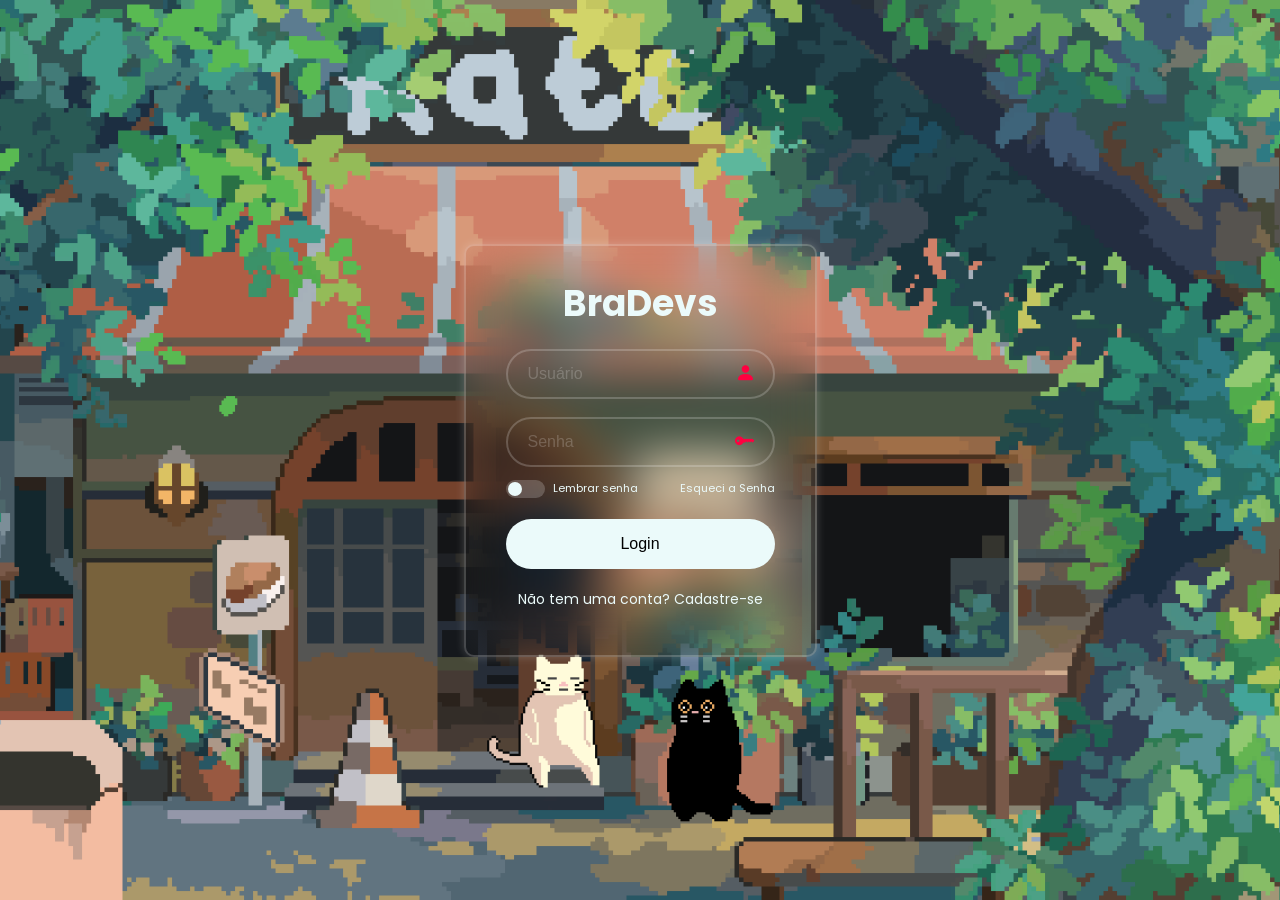
==== index.html @ 07824e7a "Organizado toda a ESTRUTURA de pastas/arquivos e LÓGICA" ====
<!DOCTYPE html>
<html lang="pt-BR">

    <head>
        <meta charset="UTF-8">
        <meta name="viewport" content="width=device-width, initial-scale=1.0">
        <title>BraDevs | Login</title>

        <link rel="stylesheet" href="./assets/css/pages/index/index.css">
        <link rel="stylesheet" href="https://cdn.jsdelivr.net/npm/bootstrap-icons@1.13.1/font/bootstrap-icons.min.css">
    </head>

    <body>
        <main class="container">

           <form>
                <h1>BraDevs</h1>

                <div class="input-box">
                    <input placeholder="Usuário" type="email">
                    <i class="bi bi-person-fill"></i>
                </div>

                <div class="input-box">
                    <input placeholder="Senha" type="password">
                    <i class="bi bi-key-fill"></i>
                </div>

                <div class="remember-forgot">
                    <label class="switch">
                        <input type="checkbox"><span class="slider"></span>
                        <span class="switch-text">Lembrar senha</span>
                    </label>

                    <a class="forgot-text" href="#">Esqueci a Senha</a>
                </div>

                <button class="login" type="submit">Login</button>

                <div class="register-link">
                    <p>
                        Não tem uma conta? 
                        <a class="register-text" href="signup.html">Cadastre-se</a>
                    </p>
                </div>

           </form>

        </main>
    </body>
</html>
---- assets/css/pages/index/index.css ----
@import url('../../global/global.css');

.remember-forgot {
    display: flex;
    justify-content: space-between;
    align-items: center;
    margin: -5px 0 5px;
    font-size: 11px;
}

.switch {
    display: flex;
    align-items: center;
    cursor: pointer;
    white-space: nowrap;
    gap: 8px;
}

.switch input {
    display: none;
}

.switch-text {
    white-space: nowrap;
}

.slider {
    width: 42%;
    height: 18px;
    border-radius: 20px;
    position: relative;
    flex-shrink: 0;
    background: var(--cor-cinza);
    transition: 0.3s;
}

.slider::before {
    content: "";
    width: 14px;
    height: 14px;
    left: 2px;
    top: 2px;
    border-radius: 50%;
    background: var(--cor-branco);
    position: absolute;
    transition: 0.3s;
}

.switch input:checked + .slider {
    background: var(--cor-primario);
}

.switch input:checked + .slider::before {
    transform: translateX(18px);
}

.remember-forgot a {
    color: var(--cor-branco);
}

.forgot-text {
    text-decoration: none;
    position: relative;
}

.forgot-text::after {
    content: "";
    width: 0;
    height: 2px;
    left: 0;
    bottom: -2px;
    color: var(--cor-primario);
    background: currentColor;
    position: absolute;
    transition: width 0.3s ease;
}

.forgot-text:hover:after {
    width: 100%;
}

.login {
    width: 100%;
    height: 50px;
    font-size: 16px;
    margin-top: 16px;
    border: none;
    border-radius: 40px;
    cursor: pointer;
    background-color: var(--cor-branco);
    box-shadow: 0 0 10x var(--cor-cinza);
    transition: 0.5s ease;
}

.login:hover {
    font-size: 17px;
    background-color: var(--cor-primario);
    box-shadow: 0 8px 25px var(--cor-primario-brilho);
    transform: translateY(-3px) scale(1.02);
}

.register-link {
    text-align: center;
    font-size: 14px;
    margin: 20px 0 15px;
}

.register-link a {
    color: var(--cor-branco);
    font-weight: 600px;
}

.register-text {
    text-decoration: none;
    position: relative;
}

.register-text::after {
    content: "";
    width: 0;
    height: 2px;
    left: 0;
    bottom: -2px;
    color: var(--cor-primario);
    background: currentColor;
    position: absolute;
    transition: width 0.3s ease;
}

.register-text:hover::after {
    width: 100%;
}
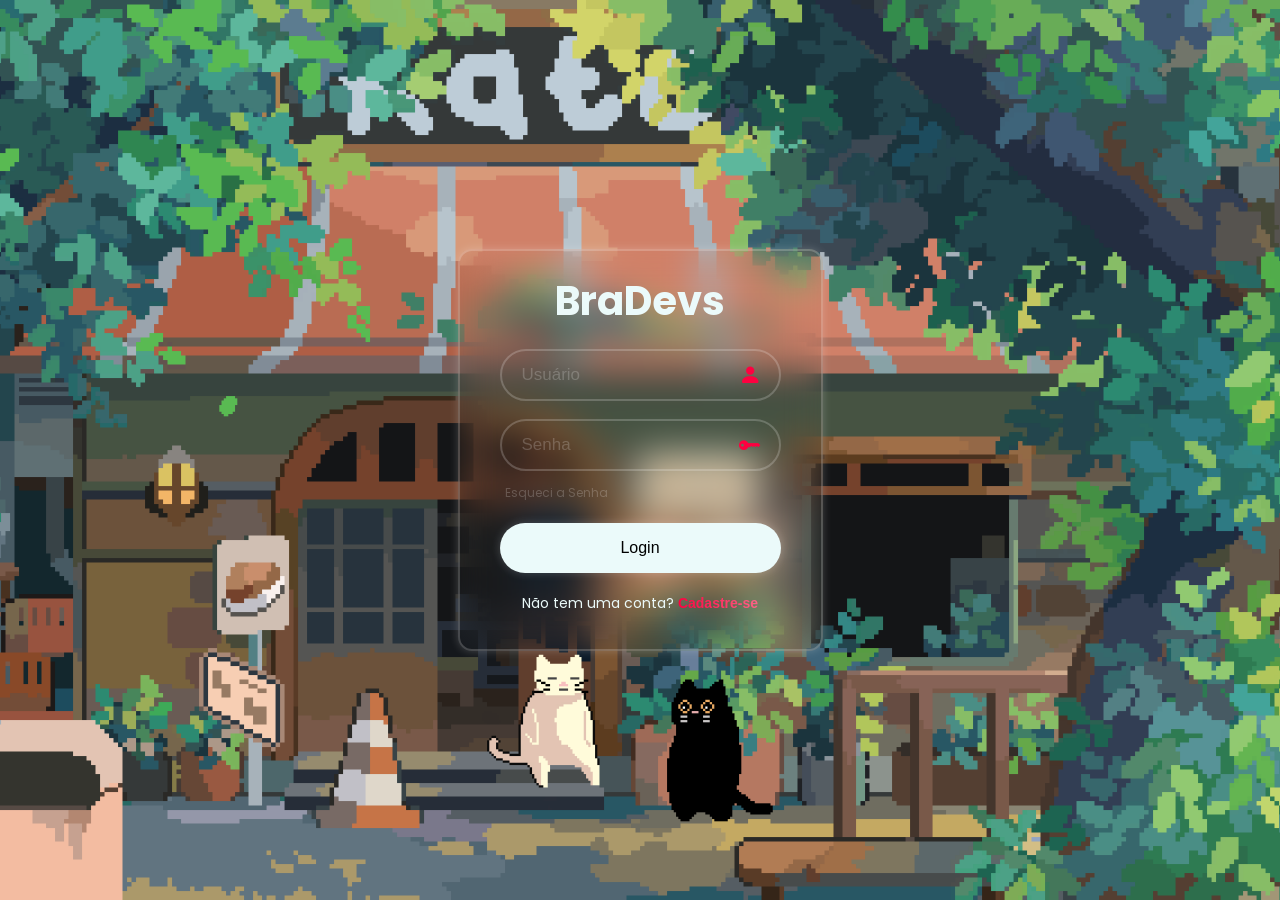
==== commit a2208adf: "Retirado a versão para MOBILE, adicionado novas features" ====
--- a/index.html
+++ b/index.html
@@ -26,12 +26,7 @@
                     <i class="bi bi-key-fill"></i>
                 </div>
 
-                <div class="remember-forgot">
-                    <label class="switch">
-                        <input type="checkbox"><span class="slider"></span>
-                        <span class="switch-text">Lembrar senha</span>
-                    </label>
-
+                <div class="below-label">
                     <a class="forgot-text" href="#">Esqueci a Senha</a>
                 </div>
 
--- a/assets/css/pages/index/index.css
+++ b/assets/css/pages/index/index.css
@@ -1,66 +1,22 @@
 @import url('../../global/global.css');
 
-.remember-forgot {
+.below-label {
     display: flex;
-    justify-content: space-between;
+    justify-content: left;
     align-items: center;
-    margin: -5px 0 5px;
-    font-size: 11px;
-}
-
-.switch {
-    display: flex;
-    align-items: center;
-    cursor: pointer;
-    white-space: nowrap;
-    gap: 8px;
-}
-
-.switch input {
-    display: none;
-}
-
-.switch-text {
-    white-space: nowrap;
-}
-
-.slider {
-    width: 42%;
-    height: 18px;
-    border-radius: 20px;
-    position: relative;
-    flex-shrink: 0;
-    background: var(--cor-cinza);
-    transition: 0.3s;
-}
-
-.slider::before {
-    content: "";
-    width: 14px;
-    height: 14px;
-    left: 2px;
-    top: 2px;
-    border-radius: 50%;
-    background: var(--cor-branco);
-    position: absolute;
-    transition: 0.3s;
-}
-
-.switch input:checked + .slider {
-    background: var(--cor-primario);
-}
-
-.switch input:checked + .slider::before {
-    transform: translateX(18px);
-}
-
-.remember-forgot a {
-    color: var(--cor-branco);
+    margin: -5px 0 5px 5px;
+    font-size: 12px;
 }
 
 .forgot-text {
+    color: var(--cor-cinza);
     text-decoration: none;
     position: relative;
+    transition: 0.70s ease;
+}
+
+.forgot-text:hover {
+    color: var(--cor-branco);
 }
 
 .forgot-text::after {
@@ -88,8 +44,8 @@
     border-radius: 40px;
     cursor: pointer;
     background-color: var(--cor-branco);
-    box-shadow: 0 0 10x var(--cor-cinza);
-    transition: 0.5s ease;
+    box-shadow: 0 0 10px var(--cor-cinza);
+    transition: 0.70s ease;
 }
 
 .login:hover {
@@ -105,14 +61,40 @@
     margin: 20px 0 15px;
 }
 
+.register-text {
+    text-decoration: none;
+    position: relative;
+}
+
 .register-link a {
     color: var(--cor-branco);
-    font-weight: 600px;
+    font-weight: 600;
+    transition: 0.70s ease;
 }
 
 .register-text {
-    text-decoration: none;
-    position: relative;
+    background: linear-gradient(
+        90deg, 
+        var(--cor-primario),
+        var(--cor-secundario),
+        var(--cor-primario)
+    );
+
+    background-size: 200% 100%;
+    background-position: 0% 50%;
+    -webkit-background-clip: text;
+    background-clip: text;
+    -webkit-text-fill-color: transparent;
+    animation: anima 2s linear infinite;
+}
+
+@keyframes anima {
+    from {
+        background-position: 0% 50%;
+    }
+    to{
+        background-position: 200% 50%;
+    }
 }
 
 .register-text::after {
@@ -129,6 +111,4 @@
 
 .register-text:hover::after {
     width: 100%;
-}
-
-
+}
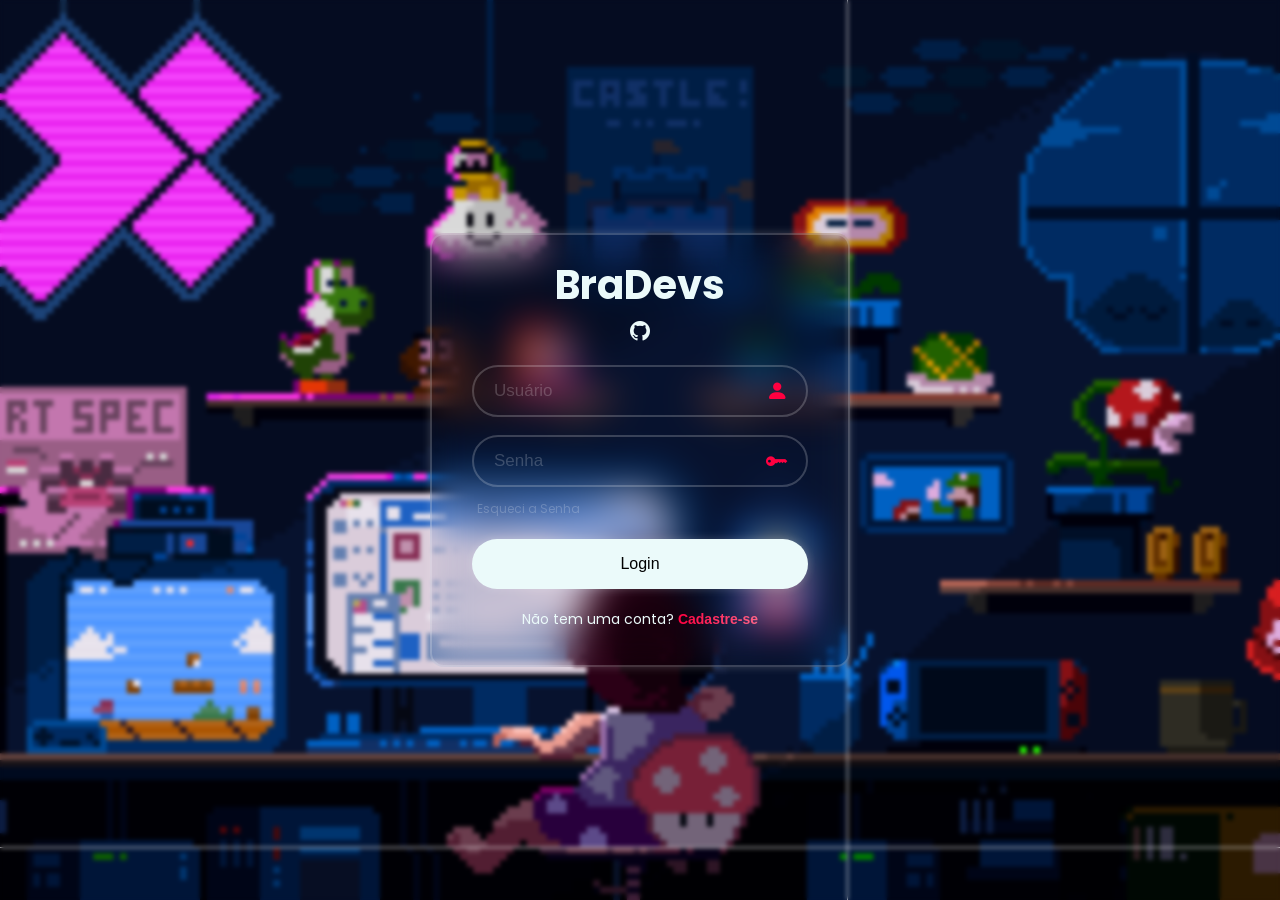
==== commit 6590e7f6: "Adicionado Animações, backgrounds, icones e um novo visual" ====
--- a/index.html
+++ b/index.html
@@ -11,10 +11,18 @@
     </head>
 
     <body>
+        <div class="background"></div>
+        <div class="background-blur"></div>
+
         <main class="container">
-
            <form>
                 <h1>BraDevs</h1>
+                
+                <div class="icons">
+                    <a href="https://github.com/Tokizao" target="_blank" class="git-hub">
+                        <i class="bi bi-github"></i>
+                    </a>
+                </div>
 
                 <div class="input-box">
                     <input placeholder="Usuário" type="email">
@@ -38,9 +46,7 @@
                         <a class="register-text" href="signup.html">Cadastre-se</a>
                     </p>
                 </div>
-
            </form>
-
         </main>
     </body>
 </html>
--- a/assets/css/pages/index/index.css
+++ b/assets/css/pages/index/index.css
@@ -28,7 +28,7 @@
     color: var(--cor-primario);
     background: currentColor;
     position: absolute;
-    transition: width 0.3s ease;
+    transition: width 0.4s ease;
 }
 
 .forgot-text:hover:after {
@@ -49,27 +49,33 @@
 }
 
 .login:hover {
-    font-size: 17px;
+    font-size: 17px; 
     background-color: var(--cor-primario);
     box-shadow: 0 8px 25px var(--cor-primario-brilho);
     transform: translateY(-3px) scale(1.02);
 }
 
 .register-link {
+    
     text-align: center;
     font-size: 14px;
     margin: 20px 0 15px;
 }
 
+.register-link a {
+    display: inline-block;
+    color: var(--cor-branco);
+    font-weight: 600;
+    transition: 0.70s ease;
+}
+
+.register-link a:hover {
+    font-size: 16px;
+}
+
 .register-text {
     text-decoration: none;
     position: relative;
-}
-
-.register-link a {
-    color: var(--cor-branco);
-    font-weight: 600;
-    transition: 0.70s ease;
 }
 
 .register-text {
@@ -92,7 +98,8 @@
     from {
         background-position: 0% 50%;
     }
-    to{
+
+    to {
         background-position: 200% 50%;
     }
 }
@@ -106,7 +113,7 @@
     color: var(--cor-primario);
     background: currentColor;
     position: absolute;
-    transition: width 0.3s ease;
+    transition: width 0.4s ease;
 }
 
 .register-text:hover::after {
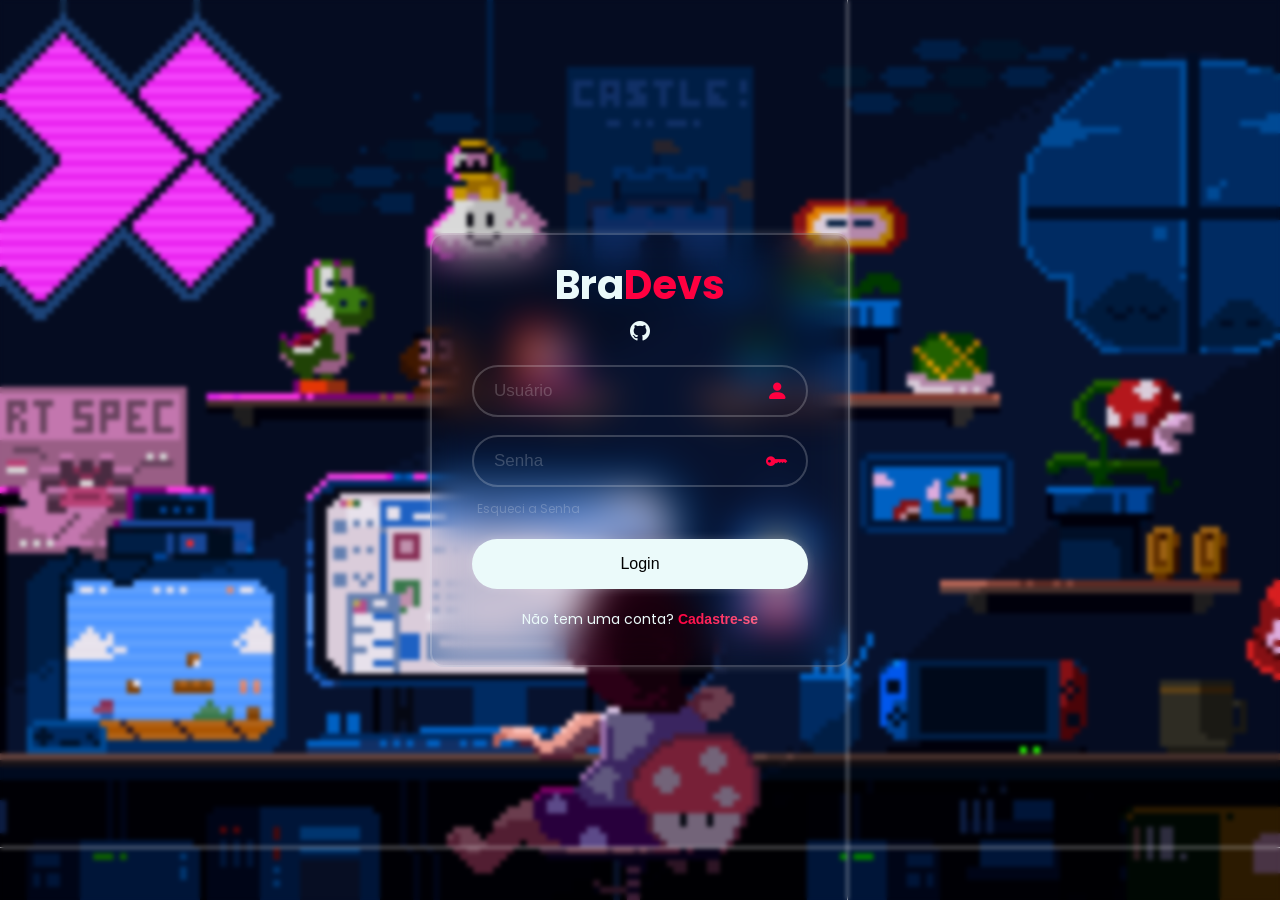
==== commit c4a73980: "Adicionado loading, melhora na estrutura global e inicio da Webpage" ====
--- a/index.html
+++ b/index.html
@@ -14,9 +14,15 @@
         <div class="background"></div>
         <div class="background-blur"></div>
 
+        <div class="page-loader">
+            <div class="loader"></div>
+        </div>
+
         <main class="container">
            <form>
-                <h1>BraDevs</h1>
+                <h1>
+                    Bra<span>Devs</span>
+                </h1>
                 
                 <div class="icons">
                     <a href="https://github.com/Tokizao" target="_blank" class="git-hub">
@@ -48,5 +54,7 @@
                 </div>
            </form>
         </main>
+
+        <script src="./assets/js/loading.js" defer></script>
     </body>
 </html>
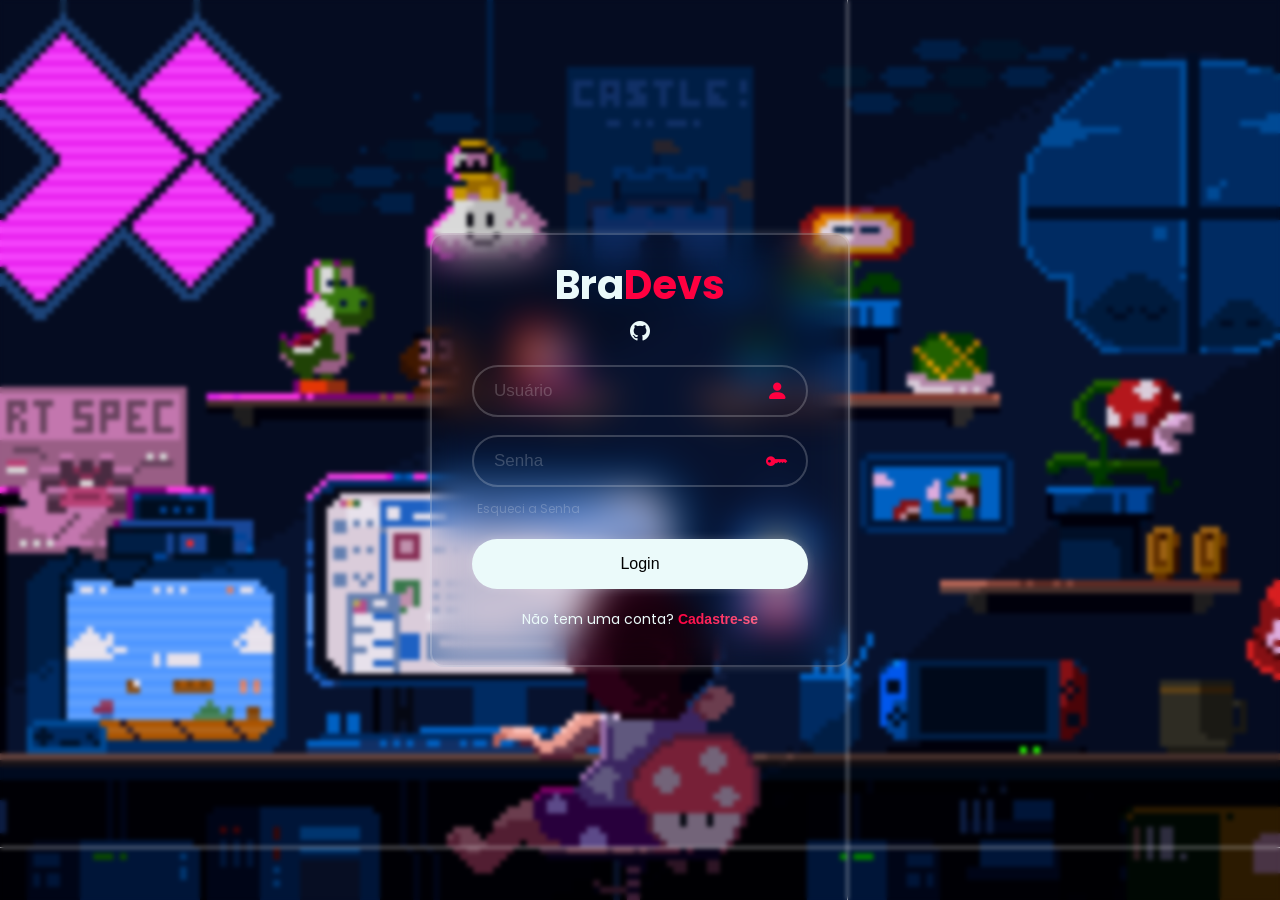
==== commit 420dd98a: "Melhorada toda a ESTRUTURA e ID'S" ====
--- a/index.html
+++ b/index.html
@@ -1,6 +1,5 @@
 <!DOCTYPE html>
 <html lang="pt-BR">
-
     <head>
         <meta charset="UTF-8">
         <meta name="viewport" content="width=device-width, initial-scale=1.0">
@@ -9,7 +8,6 @@
         <link rel="stylesheet" href="./assets/css/pages/index/index.css">
         <link rel="stylesheet" href="https://cdn.jsdelivr.net/npm/bootstrap-icons@1.13.1/font/bootstrap-icons.min.css">
     </head>
-
     <body>
         <div class="background"></div>
         <div class="background-blur"></div>
@@ -17,35 +15,28 @@
         <div class="page-loader">
             <div class="loader"></div>
         </div>
-
         <main class="container">
            <form>
                 <h1>
                     Bra<span>Devs</span>
                 </h1>
-                
                 <div class="icons">
                     <a href="https://github.com/Tokizao" target="_blank" class="git-hub">
                         <i class="bi bi-github"></i>
                     </a>
                 </div>
-
                 <div class="input-box">
                     <input placeholder="Usuário" type="email">
                     <i class="bi bi-person-fill"></i>
                 </div>
-
                 <div class="input-box">
                     <input placeholder="Senha" type="password">
                     <i class="bi bi-key-fill"></i>
                 </div>
-
                 <div class="below-label">
                     <a class="forgot-text" href="#">Esqueci a Senha</a>
                 </div>
-
                 <button class="login" type="submit">Login</button>
-
                 <div class="register-link">
                     <p>
                         Não tem uma conta? 
@@ -54,7 +45,6 @@
                 </div>
            </form>
         </main>
-
         <script src="./assets/js/loading.js" defer></script>
     </body>
 </html>
--- a/assets/css/pages/index/index.css
+++ b/assets/css/pages/index/index.css
@@ -4,13 +4,12 @@
     display: flex;
     justify-content: left;
     align-items: center;
+    font-size: 12px;
     margin: -5px 0 5px 5px;
-    font-size: 12px;
 }
 
 .forgot-text {
     color: var(--cor-cinza);
-    text-decoration: none;
     position: relative;
     transition: 0.70s ease;
 }
@@ -56,7 +55,6 @@
 }
 
 .register-link {
-    
     text-align: center;
     font-size: 14px;
     margin: 20px 0 15px;
@@ -74,7 +72,6 @@
 }
 
 .register-text {
-    text-decoration: none;
     position: relative;
 }
 
@@ -91,10 +88,10 @@
     -webkit-background-clip: text;
     background-clip: text;
     -webkit-text-fill-color: transparent;
-    animation: anima 2s linear infinite;
+    animation: glow 2s linear infinite;
 }
 
-@keyframes anima {
+@keyframes glow {
     from {
         background-position: 0% 50%;
     }
